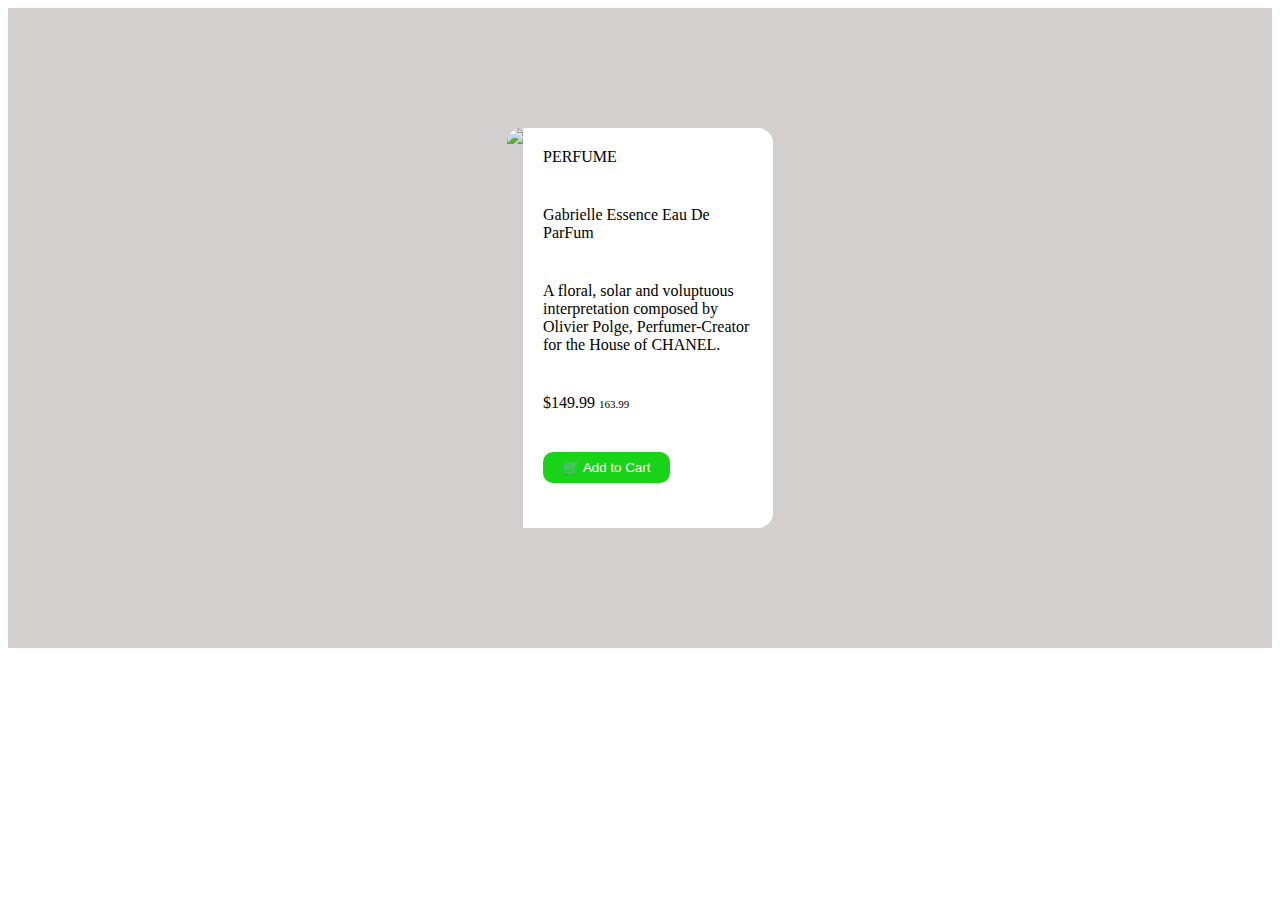
==== index.html @ 45b253f7 "Add files via upload" ====
<!DOCTYPE html>
<html>
    <head>
        <title>Card</title>
        <link rel="stylesheet" href="style.css">
    <body>
        <style>
            .container {
                height: 640px;
                display: flex;
                justify-content: center;
                align-items: center;
                background-color: rgb(211, 207, 207);
                
            }
            .div {
                width: 250px;
                background-color: white;
                border-radius: 0 15px 15px 0;
            }
            img {
                height: 400px;
                border-radius: 15px 0 0 15px; 
            }
            .perfume {
                font-family: Montserrat;
                padding: 20px
            }
            .gav {
                font-family:Montserrat;
                padding: 20px
            }
            .floral {
                padding: 20px;
                font-family: Montserrat
            }
            .value {
                display: inline-block;
            }
            .discount {
                display: inline-block;
                
            }
            .button {
                margin: 20px;
                background-color: rgb(25, 211, 25);
                border-radius: 10px;
                border: none;
                color: white;
                padding: 8px 20px 8px 20px;
            }
            .button:hover {
                opacity: 0.90;
            }
            .button:active {
                opacity:0.80
            }
            .discount {
                font-size: 11px
            }
            
        </style>
        <div class="container">

        <div style="
        display: flex;">
            <img src="image-product-desktop.jpg">
                

            <div class="div">
                <div class="perfume">PERFUME</div>

                <div class="gav">Gabrielle Essence Eau De ParFum</div>

                <div class="floral"> A floral, solar and voluptuous interpretation composed by Olivier Polge, 
                    Perfumer-Creator for the House of CHANEL.</div>
                <div style="padding: 20px;">
                    <div class="value">$149.99</div>
                    <div class="discount">163.99</div>
                </div>
                <button class="button">&#128722; Add to Cart</button>
                
            </div>
        </div>     

        </div>
    </body>
</html>
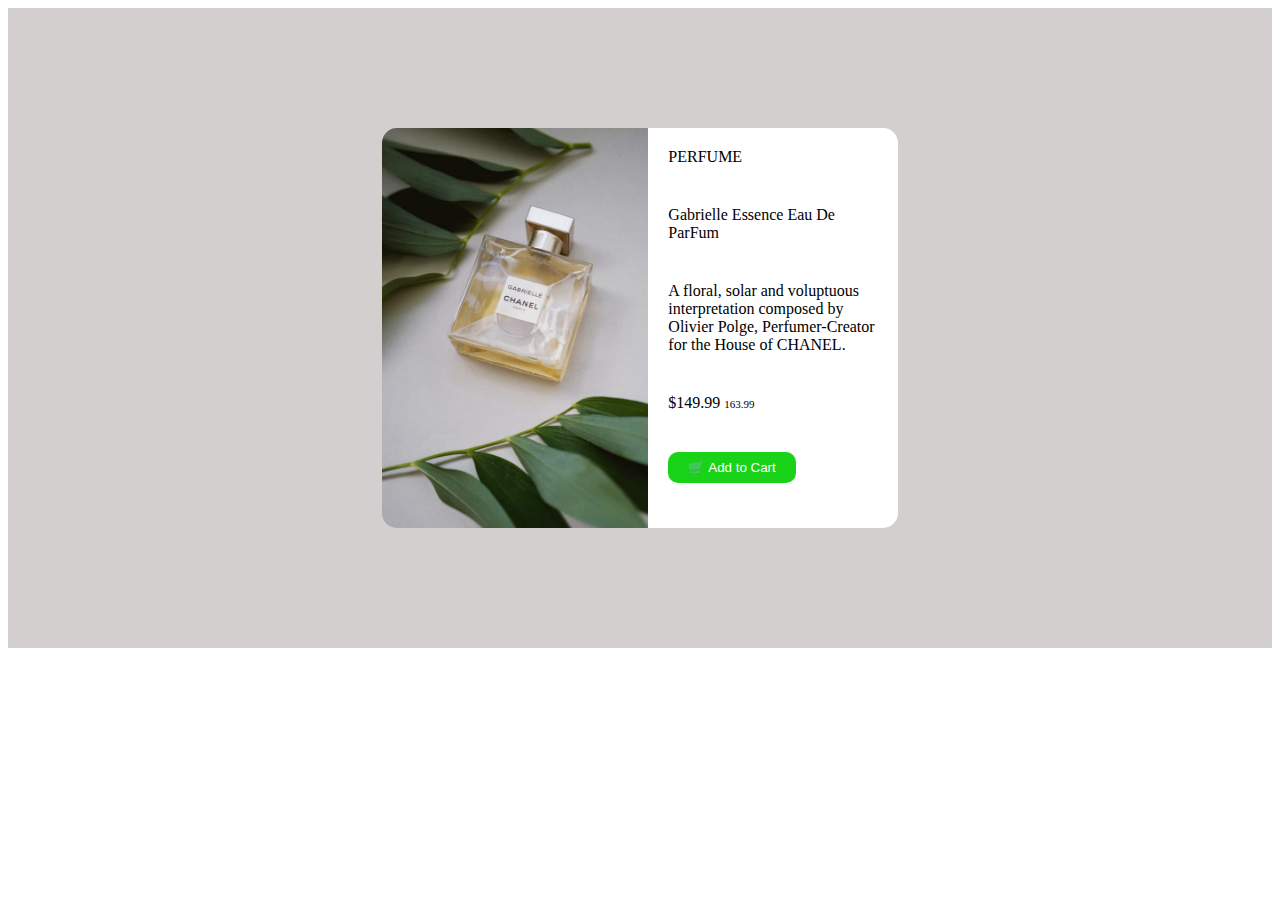
==== commit a4c98eb7: "Update index.html" ====
--- a/index.html
+++ b/index.html
@@ -64,7 +64,7 @@
 
         <div style="
         display: flex;">
-            <img src="image-product-desktop.jpg">
+            <img src="photo/image-product-desktop.jpg">
                 
 
             <div class="div">
@@ -85,4 +85,4 @@
 
         </div>
     </body>
-</html>+</html>
